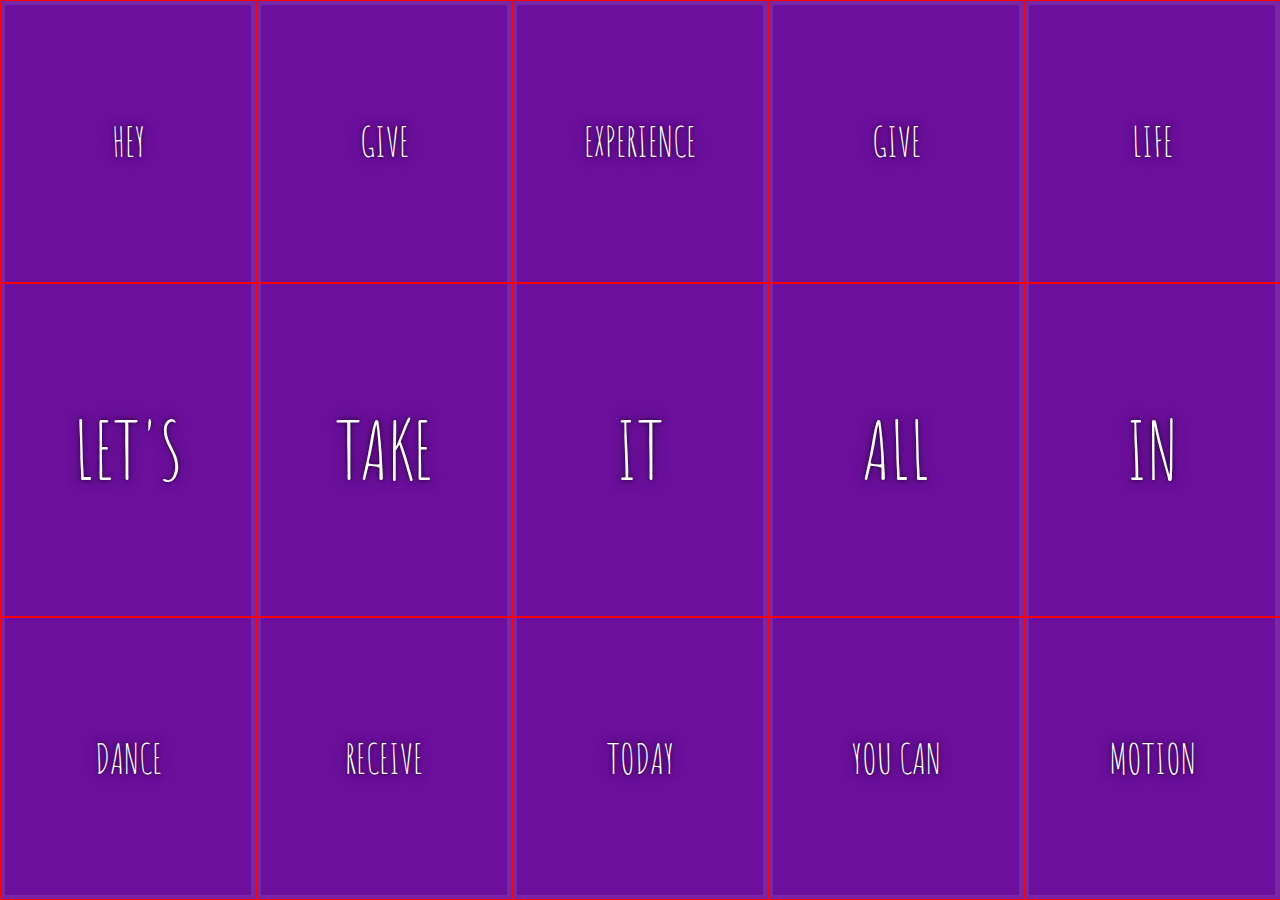
==== flex-panel-images/index.html @ e44b0c3f "initial commit flex" ====
<html lang="en">
<head>
    <meta charset="UTF-8">
    <meta http-equiv="X-UA-Compatible" content="IE=edge">
    <meta name="viewport" content="width=device-width, initial-scale=1.0">
    <title>Flex panel images, baby 🎅</title>
    <link href='https://fonts.googleapis.com/css?family=Amatic+SC' rel='stylesheet' type='text/css'>
</head>
<body>
    <style>
        html {
          box-sizing: border-box;
          background: #ffc600;
          font-family: 'helvetica neue';
          font-size: 20px;
          font-weight: 200;
        }
        
        body {
          margin: 0;
        }
        
        *, *:before, *:after {
          box-sizing: inherit;
        }
    
        .panels {
          min-height: 100vh;
          overflow: hidden;
          display: flex;
        }
    
        .panel {
          background: #6B0F9C;
          box-shadow: inset 0 0 0 5px rgba(255,255,255,0.1);
          color: white;
          text-align: center;
          align-items: center;
          /* Safari transitionend event.propertyName === flex */
          /* Chrome + FF transitionend event.propertyName === flex-grow */
          transition:
            font-size 0.7s cubic-bezier(0.61,-0.19, 0.7,-0.11),
            flex 0.7s cubic-bezier(0.61,-0.19, 0.7,-0.11),
            background 0.2s;
          font-size: 20px;
          background-size: cover;
          background-position: center;
          /*distributed each panel*/
          flex: 1;

          justify-content: center;
          align-items: center;
          display: flex;
          flex-direction: column;

        }
    
        .panel1 { background-image:url(https://source.unsplash.com/gYl-UtwNg_I/1500x1500); }
        .panel2 { background-image:url(https://source.unsplash.com/rFKUFzjPYiQ/1500x1500); }
        .panel3 { background-image:url(https://images.unsplash.com/photo-1465188162913-8fb5709d6d57?ixlib=rb-0.3.5&q=80&fm=jpg&crop=faces&cs=tinysrgb&w=1500&h=1500&fit=crop&s=967e8a713a4e395260793fc8c802901d); }
        .panel4 { background-image:url(https://source.unsplash.com/ITjiVXcwVng/1500x1500); }
        .panel5 { background-image:url(https://source.unsplash.com/3MNzGlQM7qs/1500x1500); }
    
        /* Flex Children */
        .panel > * {
          margin: 0;
          width: 100%;
          transition: transform 0.5s;
          border: 1px solid red;

          flex: 1 0 auto;
          display: flex;
          justify-content: center;
          align-items: center;
        }
    
        .panel p {
          text-transform: uppercase;
          font-family: 'Amatic SC', cursive;
          text-shadow: 0 0 4px rgba(0, 0, 0, 0.72), 0 0 14px rgba(0, 0, 0, 0.45);
          font-size: 2em;
        }
        
        .panel p:nth-child(2) {
          font-size: 4em;
        }
    
        .panel.open {
          font-size: 40px;
        }
    
      </style>
    
    
      <div class="panels">
        <div class="panel panel1">
          <p>Hey</p>
          <p>Let's</p>
          <p>Dance</p>
        </div>
        <div class="panel panel2">
          <p>Give</p>
          <p>Take</p>
          <p>Receive</p>
        </div>
        <div class="panel panel3">
          <p>Experience</p>
          <p>It</p>
          <p>Today</p>
        </div>
        <div class="panel panel4">
          <p>Give</p>
          <p>All</p>
          <p>You can</p>
        </div>
        <div class="panel panel5">
          <p>Life</p>
          <p>In</p>
          <p>Motion</p>
        </div>
      </div>
    
      <script>
    
      </script>    
</body>
</html>
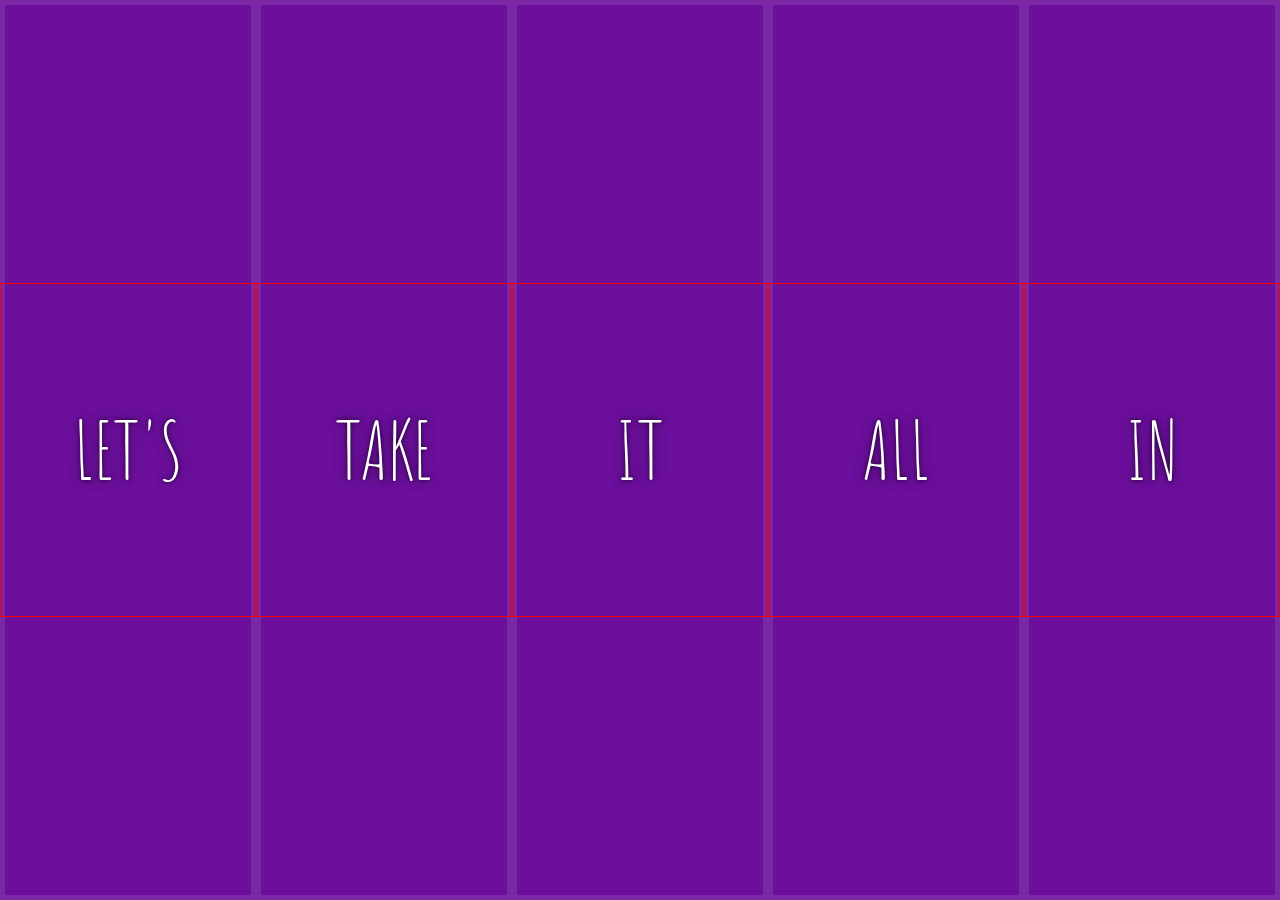
==== commit e8da9dd4: "final fits" ====
--- a/flex-panel-images/index.html
+++ b/flex-panel-images/index.html
@@ -47,11 +47,11 @@
           background-position: center;
           /*distributed each panel*/
           flex: 1;
-
           justify-content: center;
           align-items: center;
           display: flex;
           flex-direction: column;
+          
 
         }
     
@@ -72,7 +72,14 @@
           display: flex;
           justify-content: center;
           align-items: center;
+
         }
+
+        .panel > *:first-child{ transform: translateY(-100%); }
+        .panel.open-active > *:first-child{ transform: translateY(0); }
+
+        .panel > *:last-child{ transform: translateY(100%); }
+        .panel.open-active > *:last-child{ transform: translateY(0); }
     
         .panel p {
           text-transform: uppercase;
@@ -84,8 +91,10 @@
         .panel p:nth-child(2) {
           font-size: 4em;
         }
-    
+        
+        /*class open of panel*/
         .panel.open {
+          flex: 5;
           font-size: 40px;
         }
     
@@ -121,7 +130,23 @@
       </div>
     
       <script>
-    
+        const panels = document.querySelectorAll('.panel')
+
+        function toggleOpen(){
+          //console.log('hello')
+          this.classList.toggle('open') //open image
+        }
+
+        function toggleActive(e){
+          //console.log(e.propertyName)
+          if(e.propertyName.includes('flex')){
+            this.classList.toggle('open-active')
+          }
+        }
+
+        panels.forEach(panel => panel.addEventListener('click', toggleOpen));
+        panels.forEach(panel => panel.addEventListener('transitionend', toggleActive));
+
       </script>    
 </body>
 </html>